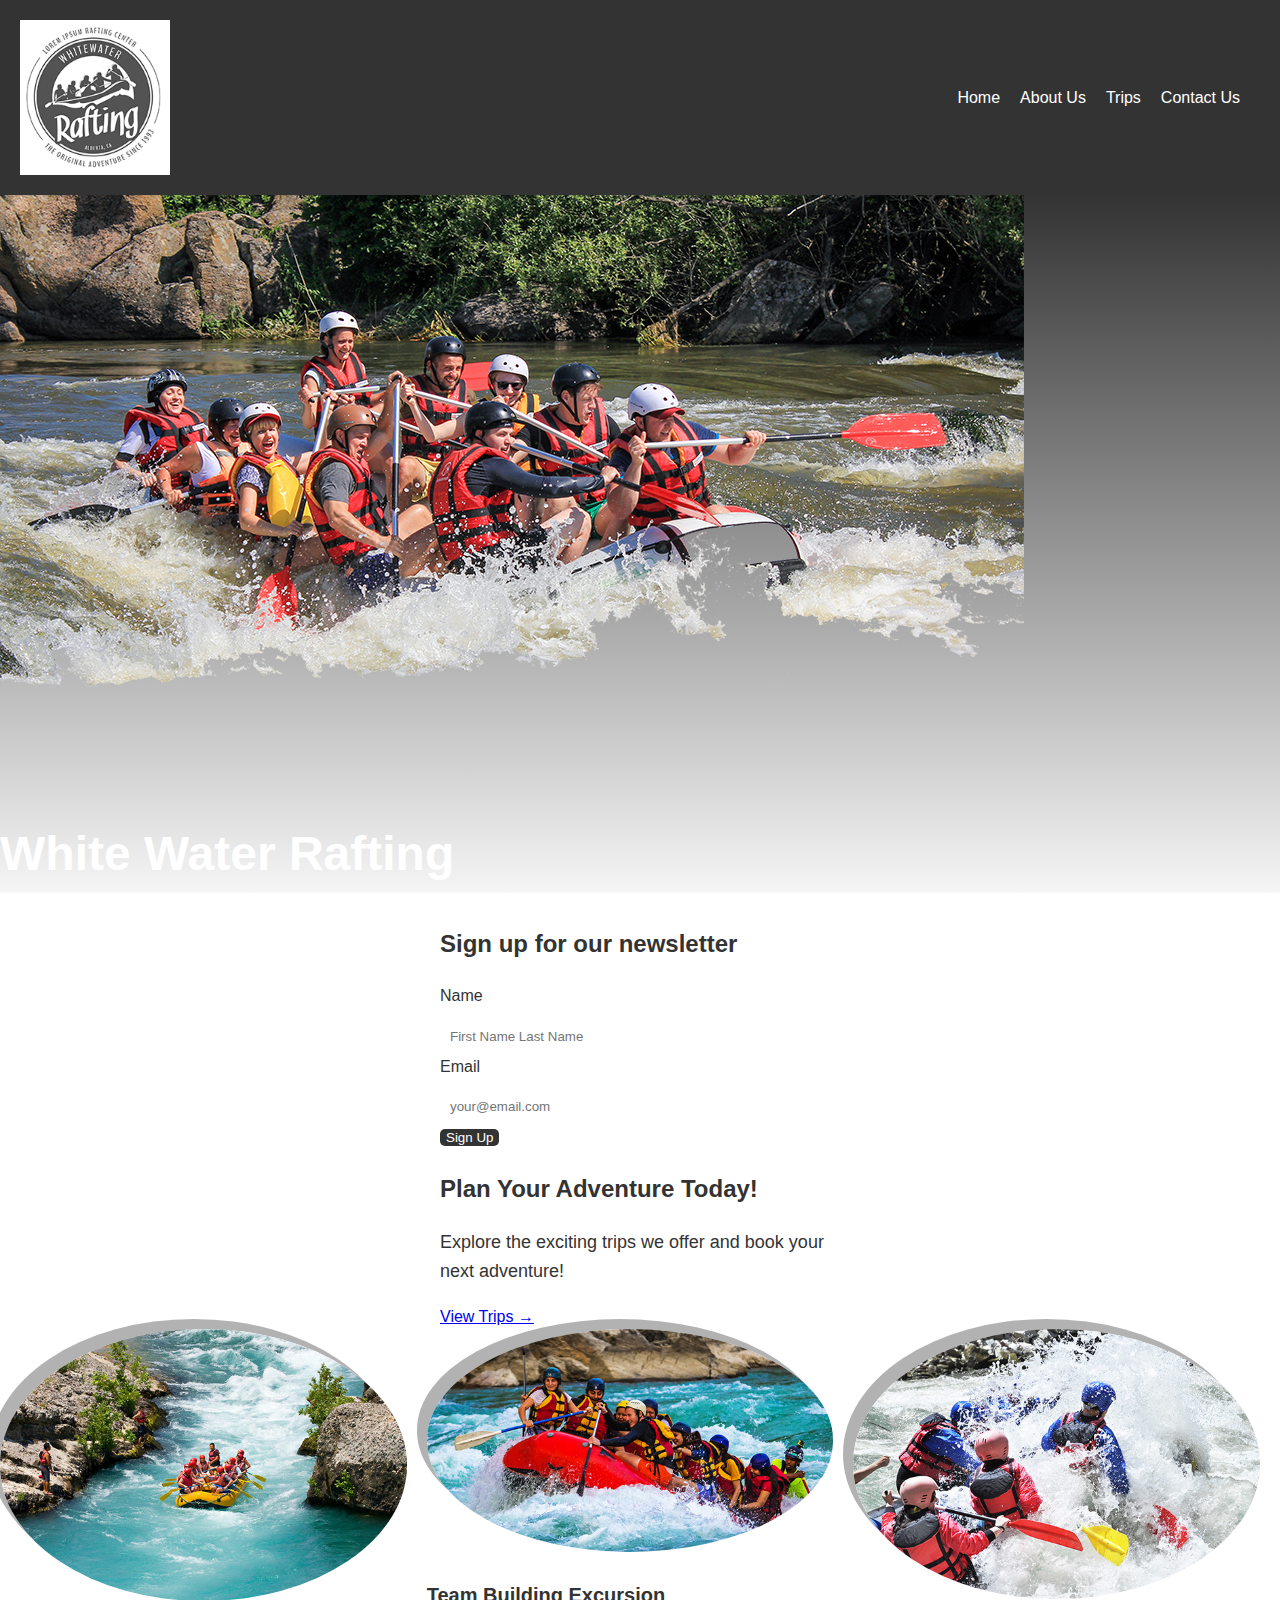
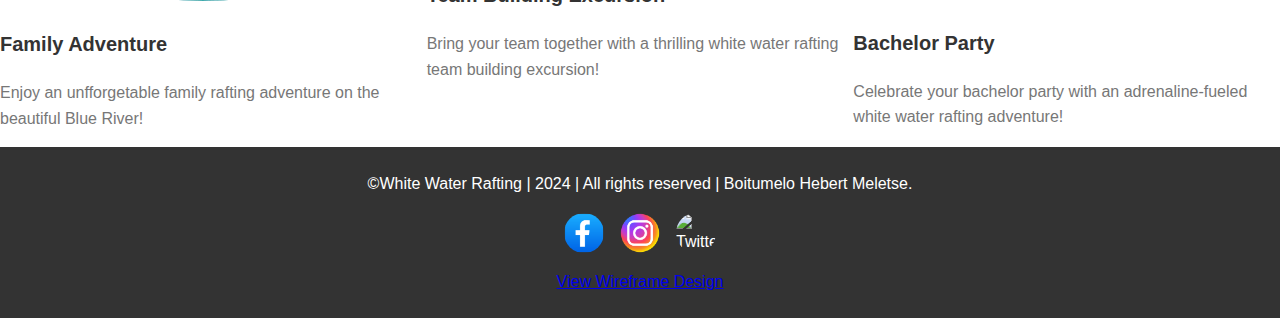
==== wwr/index.html @ f4e2a50a "wwr" ====
<!DOCTYPE html>
<html lang="en-US">
<head>
    <meta charset="utf-8">
    <meta name="viewport" content="width=device-width,initial-scale=1.0">
    <title>White Water Rafting</title>
    <link rel="preconnect" href="https://fonts.googleleapis.com">
    <link rel="preconnect" href="https://fonts.gstatic.com" crossorigin>
    <link href="/https:fonts.googleleapis.com/css2?family=Montserrat:wght@300&display=swap" rel="stylesheet">
    <link rel="stylesheet" href="styles/rafting4.css">
</head>
<body>
    <header>
        <div class="header-wrapper">
            <img class="logo" src="images/logo5_200.png" alt="White Water Rafting" width="200">
            <nav>
                <ul>
                    <li><a href="index.html">Home</a></li>
                    <li><a href="about.html">About Us</a></li>
                    <li><a href="trips.html">Trips</a></li>
                    <li><a href="contact.html">Contact Us</a></li>
                </ul>
            </nav>
        </div>
    </header>
    <main>
        <div class="hero1">
            <img src="images/hero3.png" alt="Hero Image">
            <h1>White Water Rafting</h1>
        </div>
        <div class="signup-container">
            <h2>Sign up for our newsletter</h2>
            <form action="contact.php" method="post">
                <label for="name">Name</label>
                <input type="text" id="name" placeholder="First Name Last Name" required>                    
                <label for="email">Email</label>
                <input type="email" id="email" placeholder="your@email.com" required>
                <button type="submit">Sign Up</button>
            </form>
            <div class="call-to-action">
                <h2>Plan Your Adventure Today!</h2>
                <p>Explore the exciting trips we offer and book your next adventure!</p>
                <a href="trips.html" class="btn-cta">View Trips &rarr;</a>
            </div>
        </div>
        <div class="grid-container">
            <div class="grid-item">
                <img src="images/wwr1.jpg" alt="White Water Rafting Photo">
                <h3>Family Adventure</h3>
                <p>Enjoy an unfforgetable family rafting adventure on the beautiful Blue River!</p>
            </div>
            <div class="grid-item">
                <img src="images/rafting18_600.jpg" alt="White Water Rafting Photo">
                <h3>Team Building Excursion</h3>
                <p>Bring your team together with a thrilling white water rafting team building excursion!</p>
            </div>
            <div class="grid-item">
                <img src="images/rafting47_600.jpg" alt="White Water Rafting Photo">
                <h3>Bachelor Party</h3>
                <p>Celebrate your bachelor party with an adrenaline-fueled white water rafting adventure!</p>
            </div>
        </div>
    </main>
    <footer>
      <p>&copy;White Water Rafting | 2024 | All rights reserved | Boitumelo Hebert Meletse.</p>
      <div class="social-media">
          <img src="images/facebook.png" alt="Facebook" class="social-icon" aria-label="Visit our Facebook page">
          <img src="images/instagram.png" alt="Instagram" class="social-icon" aria-label="Visit our Instagram profile">
          <img src="images/x3.png" alt="Twitter" class="social-icon" aria-label="Visit our Twitter profile">
      </div>
      <p><a href="path_to_your_wireframe_image.png">View Wireframe Design</a></p>
  </footer>
</body>
</html>
---- wwr/styles/rafting4.css ----
/* Gucci-inspired styles */

body {
    font-family: Arial, sans-serif;
    line-height: 1.6;
    margin: 0;
    padding: 0;
    color: #333;
}
  
  .header-wrapper {
    display: flex;
    justify-content: space-between;
    align-items: center;
    padding: 20px;
    background-color: #333; /* Dark gray header background */
  }
  
  .logo {
    width: 150px; /* Adjust the logo size */
    height: auto;
  }
  
  nav ul {
    list-style: none;
    margin: 0;
    padding: 0;
    display: flex;
    justify-content: space-between;
  }
  
  nav li {
    margin-right: 20px;
  }
  
  nav a {
    color: #fff; /* White text color */
    text-decoration: none;
  }
  
  nav a:hover {
    color: #ccc; /* Light gray hover text color */
  }
  
  .hero1 {
    background-image: linear-gradient(to bottom, #333, #F5F5F5); /* Gradient background */
    background-size: auto 100%;
    background-position: center bottom;
  }
  
  .hero1 h1 {
    font-size: 48px; /* Large font size */
    font-weight: bold;
    color: #fff; /* White text color */
  }
  
  .signup-container {
    max-width: 400px; /* Adjust the width */
    margin: auto;
  }
  
  .signup-container h2 {
    font-size: 24px; /* Medium font size */
    font-weight: bold;
  }
  
  .signup-container label {
    display: block;
    margin-bottom: 10px;
  }
  
  .signup-container input[type="text"], .signup-container input[type="email"] {
    width: calc(100% - 20px);
    padding: 10px;
    border: none;
    border-radius: 5px;
  }
  
  .signup-container button[type="submit"] {
    background-color: #333; /* Dark gray button background */
    color: #fff; /* White text color */
    border: none;
    border-radius: 5px;
  }
  
  .call-to-action h2 {
    font-size: 24px; /* Medium font size */
  }
  
  .call-to-action p {
    font-size: 18px; /* Small font size */
  }
  
  .grid-container {
    display: grid;
    grid-template-columns: repeat(3, minmax(200px, auto));
  }
  
  
  .grid-item img {
   width: calc(100% - 20px);
   height:auto;
   border-radius:50%;
   box-shadow:-10px -10px rgba(0,0,0,0.3);
  }
  
  .grid-item h3 {
   font-size:20px; 
   font-weight:bold; 
   color:#333;
  
  }
  .grid-item p{
      font-size :16px ; 
      color :#777 ; 
      text-align:left;
  
  }
/* Footer */
footer {
    text-align: center;
    padding: 1rem 0;
    background-color: #333;
    color: white;
}

footer p {
    margin: 0.5rem 0;
}

.social-media {
    display: flex;
    justify-content: center;
    gap: 1rem;
    margin: 1rem 0;
}

.social-icon {
    width: 40px;
    height: 40px;
    object-fit: cover;
    border-radius: 50%;
    transition: transform 0.2s ease;
}

.social-icon:hover {
    transform: scale(1.1);
    cursor: pointer;
}
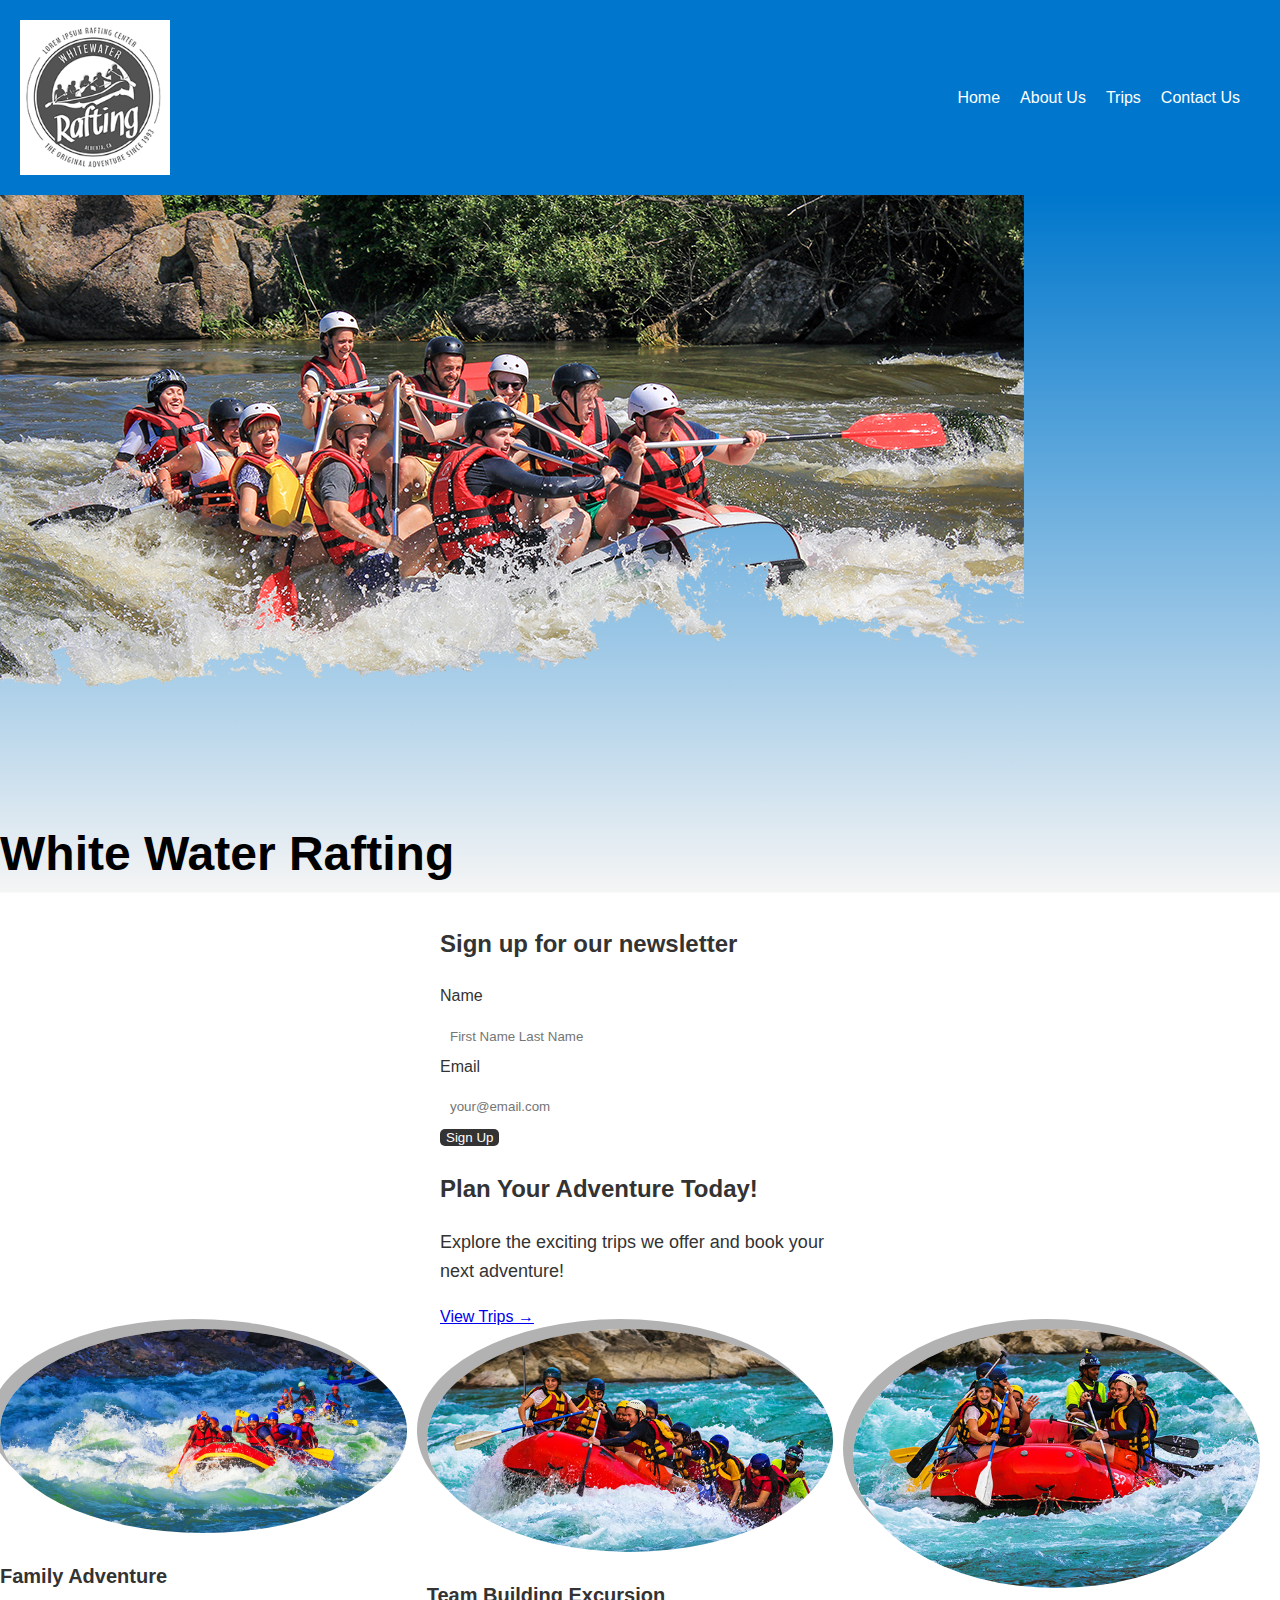
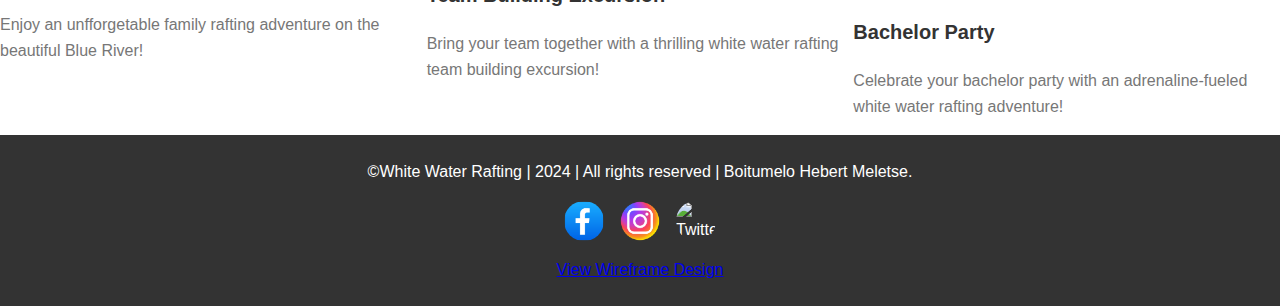
==== commit 4ba45f1b: "wwr" ====
--- a/wwr/index.html
+++ b/wwr/index.html
@@ -46,7 +46,7 @@
         </div>
         <div class="grid-container">
             <div class="grid-item">
-                <img src="images/wwr1.jpg" alt="White Water Rafting Photo">
+                <img src="images/rafting13_1024.jpg" alt="White Water Rafting Photo">
                 <h3>Family Adventure</h3>
                 <p>Enjoy an unfforgetable family rafting adventure on the beautiful Blue River!</p>
             </div>
@@ -56,7 +56,7 @@
                 <p>Bring your team together with a thrilling white water rafting team building excursion!</p>
             </div>
             <div class="grid-item">
-                <img src="images/rafting47_600.jpg" alt="White Water Rafting Photo">
+                <img src="images/rafting17_600.jpg" alt="White Water Rafting Photo">
                 <h3>Bachelor Party</h3>
                 <p>Celebrate your bachelor party with an adrenaline-fueled white water rafting adventure!</p>
             </div>
--- a/wwr/styles/rafting4.css
+++ b/wwr/styles/rafting4.css
@@ -13,7 +13,7 @@
     justify-content: space-between;
     align-items: center;
     padding: 20px;
-    background-color: #333; /* Dark gray header background */
+    background-color: #0077cc; /* Dark gray header background */
   }
   
   .logo {
@@ -39,19 +39,26 @@
   }
   
   nav a:hover {
-    color: #ccc; /* Light gray hover text color */
+    color: #000000; /* Light gray hover text color */
+  }
+  
+  .hero img {
+    width: 1000%;
+    height: auto;
+    display: block;
   }
   
   .hero1 {
-    background-image: linear-gradient(to bottom, #333, #F5F5F5); /* Gradient background */
+    background-image: linear-gradient(to bottom, #0077cc, #F5F5F5); /* Gradient background */
     background-size: auto 100%;
     background-position: center bottom;
+    
   }
   
   .hero1 h1 {
     font-size: 48px; /* Large font size */
     font-weight: bold;
-    color: #fff; /* White text color */
+    color: #000000; /* White text color */
   }
   
   .signup-container {
